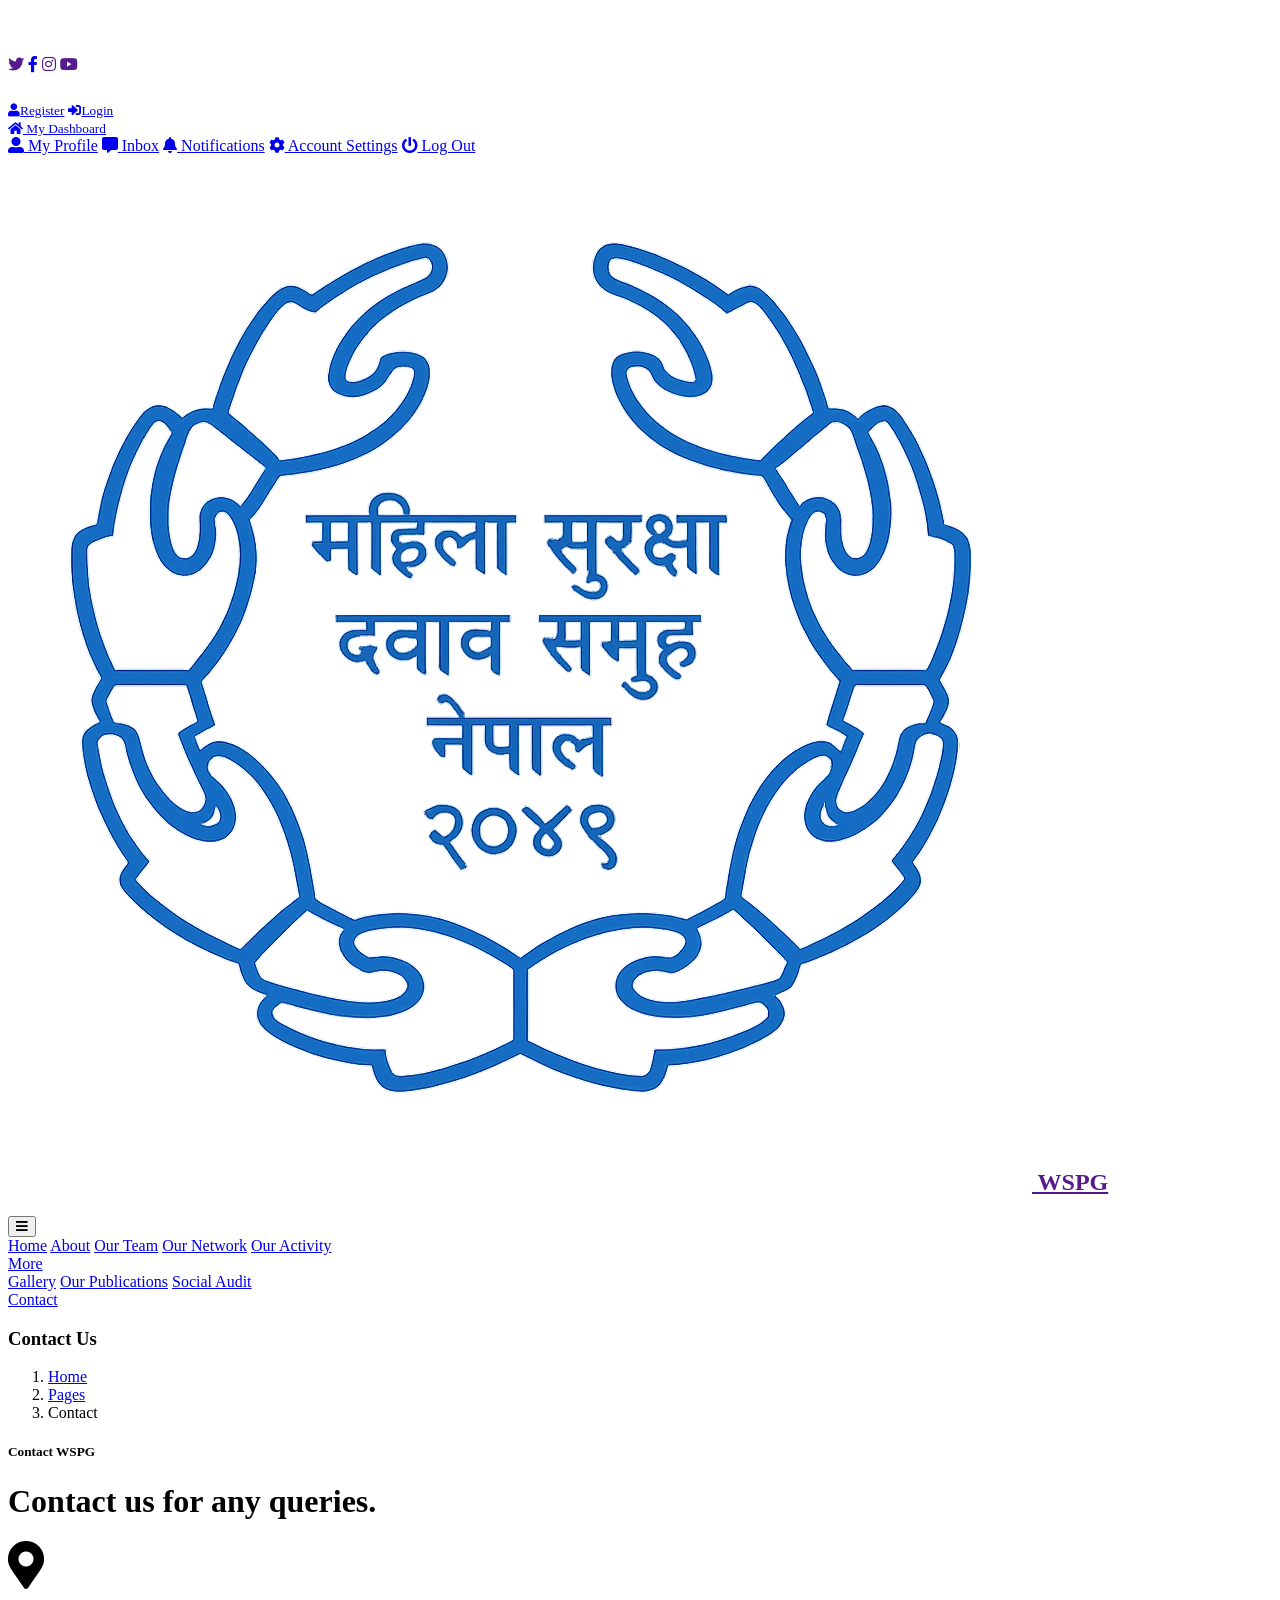
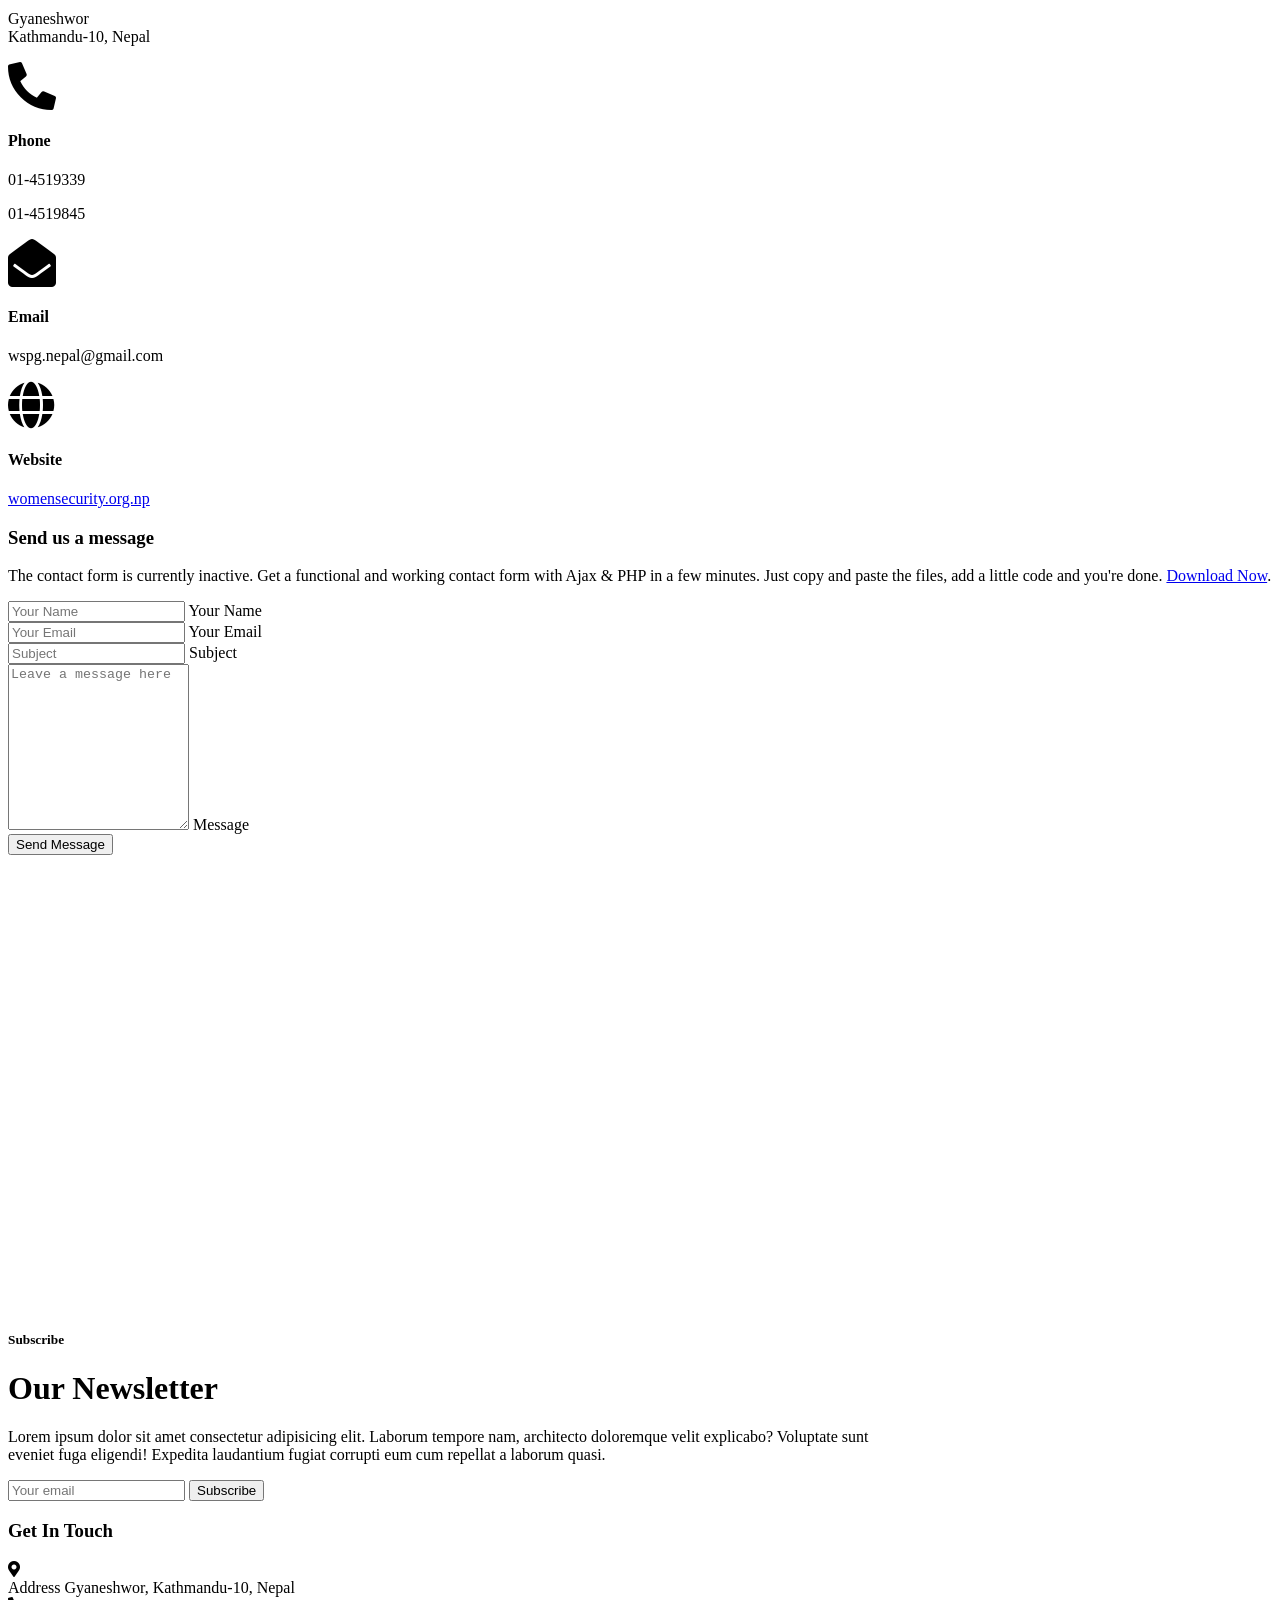
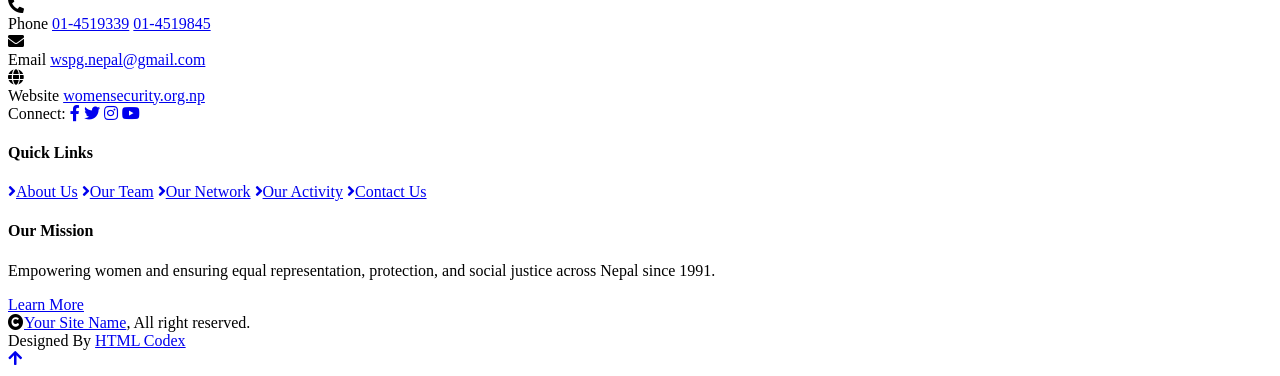
==== contact.html @ 5ae5c4f4 "Add files via upload" ====
<!DOCTYPE html>
<html lang="en">

    <head>
        <meta charset="utf-8">
        <title>Travela - Tourism Website Template</title>
        <meta content="width=device-width, initial-scale=1.0" name="viewport">
        <meta content="" name="keywords">
        <meta content="" name="description">

        <!-- Google Web Fonts -->
        <link rel="preconnect" href="https://fonts.googleapis.com">
        <link rel="preconnect" href="https://fonts.gstatic.com" crossorigin>
        <link href="https://fonts.googleapis.com/css2?family=Jost:wght@500;600&family=Roboto&display=swap" rel="stylesheet"> 

        <!-- Icon Font Stylesheet -->
        <link rel="stylesheet" href="https://use.fontawesome.com/releases/v5.15.4/css/all.css"/>
        <link href="https://cdn.jsdelivr.net/npm/bootstrap-icons@1.4.1/font/bootstrap-icons.css" rel="stylesheet">

        <!-- Libraries Stylesheet -->
        <link href="lib/owlcarousel/assets/owl.carousel.min.css" rel="stylesheet">
        <link href="lib/lightbox/css/lightbox.min.css" rel="stylesheet">


        <!-- Customized Bootstrap Stylesheet -->
        <link href="css/bootstrap.min.css" rel="stylesheet">

        <!-- Template Stylesheet -->
        <link href="css/style.css" rel="stylesheet">
    </head>

    <body>

        <!-- Spinner Start -->
        <div id="spinner" class="show bg-white position-fixed translate-middle w-100 vh-100 top-50 start-50 d-flex align-items-center justify-content-center">
            <div class="spinner-border text-primary" style="width: 3rem; height: 3rem;" role="status">
                <span class="sr-only">Loading...</span>
            </div>
        </div>
        <!-- Spinner End -->

        <!-- Topbar Start -->
        <div class="container-fluid bg-primary px-5 d-none d-lg-block">
            <div class="row gx-0">
                <div class="col-lg-8 text-center text-lg-start mb-2 mb-lg-0">
                    <div class="d-inline-flex align-items-center" style="height: 45px;">
                        <a class="btn btn-sm btn-outline-light btn-sm-square rounded-circle me-2" href=""><i class="fab fa-twitter fw-normal"></i></a>
                        <a class="btn btn-sm btn-outline-light btn-sm-square rounded-circle me-2" href="https://www.facebook.com/profile.php?id=100064799523772"><i class="fab fa-facebook-f fw-normal"></i></a>
                        <a class="btn btn-sm btn-outline-light btn-sm-square rounded-circle me-2" href=""><i class="fab fa-instagram fw-normal"></i></a>
                        <a class="btn btn-sm btn-outline-light btn-sm-square rounded-circle" href=""><i class="fab fa-youtube fw-normal"></i></a>
                    </div>
                </div>
                <div class="col-lg-4 text-center text-lg-end">
                    <div class="d-inline-flex align-items-center" style="height: 45px;">
                        <a href="#"><small class="me-3 text-light"><i class="fa fa-user me-2"></i>Register</small></a>
                        <a href="#"><small class="me-3 text-light"><i class="fa fa-sign-in-alt me-2"></i>Login</small></a>
                        <div class="dropdown">
                            <a href="#" class="dropdown-toggle text-light" data-bs-toggle="dropdown"><small><i class="fa fa-home me-2"></i> My Dashboard</small></a>
                            <div class="dropdown-menu rounded">
                                <a href="#" class="dropdown-item"><i class="fas fa-user-alt me-2"></i> My Profile</a>
                                <a href="#" class="dropdown-item"><i class="fas fa-comment-alt me-2"></i> Inbox</a>
                                <a href="#" class="dropdown-item"><i class="fas fa-bell me-2"></i> Notifications</a>
                                <a href="#" class="dropdown-item"><i class="fas fa-cog me-2"></i> Account Settings</a>
                                <a href="#" class="dropdown-item"><i class="fas fa-power-off me-2"></i> Log Out</a>
                            </div>
                        </div>
                    </div>
                </div>
            </div>
        </div>
        <!-- Topbar End -->

        <!-- Navbar & Hero Start -->
        <div class="container-fluid position-relative p-0">
            <nav class="navbar navbar-expand-lg navbar-light px-4 px-lg-5 py-3 py-lg-0">
                <a href="" class="navbar-brand p-0">
                    <h1 class="m-0"><img src="wspg.png" alt="WSPG Logo">  WSPG</h1>
                </a>
                <button class="navbar-toggler" type="button" data-bs-toggle="collapse" data-bs-target="#navbarCollapse">
                    <span class="fa fa-bars"></span>
                </button>
                <div class="collapse navbar-collapse" id="navbarCollapse">
                    <div class="navbar-nav ms-auto py-0">
                        <a href="index.html" class="nav-item nav-link">Home</a>
                        <a href="about.html" class="nav-item nav-link">About</a>
                        <a href="services.html" class="nav-item nav-link">Our Team</a>
                        <a href="packages.html" class="nav-item nav-link">Our Network</a>
                        <a href="blog.html" class="nav-item nav-link">Our Activity</a>
                        <div class="nav-item dropdown">
                            <a href="#" class="nav-link dropdown-toggle" data-bs-toggle="dropdown">More</a>
                            <div class="dropdown-menu m-0">
                                <a href="destination.html" class="dropdown-item">Gallery</a>
                                <a href="tour.html" class="dropdown-item">Our Publications</a>
                                <a href="booking.html" class="dropdown-item">Social Audit</a>
                            </div>
                        </div>
                        <a href="contact.html" class="nav-item nav-link active">Contact</a>
                    </div>
                </div>
            </nav>
        </div>
        <!-- Navbar & Hero End -->

        <!-- Header Start -->
        <div class="container-fluid bg-breadcrumb">
            <div class="container text-center py-5" style="max-width: 900px;">
                <h3 class="text-white display-3 mb-4">Contact Us</h1>
                <ol class="breadcrumb justify-content-center mb-0">
                    <li class="breadcrumb-item"><a href="index.html">Home</a></li>
                    <li class="breadcrumb-item"><a href="#">Pages</a></li>
                    <li class="breadcrumb-item active text-white">Contact</li>
                </ol>    
            </div>
        </div>
        <!-- Header End -->

        <!-- Contact Start -->
        <div class="container-fluid contact bg-light py-5">
            <div class="container py-5">
                <div class="mx-auto text-center mb-5" style="max-width: 900px;">
                    <h5 class="section-title px-3">Contact WSPG</h5>
                    <h1 class="mb-0">Contact us for any queries.</h1>
                </div>
                <div class="row g-5 align-items-center">
                    <div class="col-lg-4">
                        <div class="bg-white rounded p-4">
                            <div class="text-center mb-4">
                                <i class="fa fa-map-marker-alt fa-3x text-primary"></i>
                                <h4 class="text-primary"><Address></Address></h4>
                                <p class="mb-0">Gyaneshwor<br>Kathmandu-10, Nepal</p>
                            </div>
                            <div class="text-center mb-4">
                                <i class="fa fa-phone-alt fa-3x text-primary mb-3"></i>
                                <h4 class="text-primary">Phone</h4>
                                <p class="mb-0">01-4519339</p>
                                <p class="mb-0">01-4519845</p>
                            </div>
                           
                            <div class="text-center mb-4">
                                <i class="fa fa-envelope-open fa-3x text-primary mb-3"></i>
                                <h4 class="text-primary">Email</h4>
                                <p class="mb-0">wspg.nepal@gmail.com</p>
                            </div>

                            <div class="text-center">
                                <i class="fa fa-globe fa-3x text-primary mb-3"></i>
                                <h4 class="text-primary">Website</h4>
                                <p class="mb-0"><a href="https://womensecurity.org.np" target="_blank" class="text-body">womensecurity.org.np</a></p>
                            </div>
                        </div>
                    </div>
                    <div class="col-lg-8">
                        <h3 class="mb-2">Send us a message</h3>
                        <p class="mb-4">The contact form is currently inactive. Get a functional and working contact form with Ajax & PHP in a few minutes. Just copy and paste the files, add a little code and you're done. <a href="https://htmlcodex.com/contact-form">Download Now</a>.</p>
                        <form>
                            <div class="row g-3">
                                <div class="col-md-6">
                                    <div class="form-floating">
                                        <input type="text" class="form-control border-0" id="name" placeholder="Your Name">
                                        <label for="name">Your Name</label>
                                    </div>
                                </div>
                                <div class="col-md-6">
                                    <div class="form-floating">
                                        <input type="email" class="form-control border-0" id="email" placeholder="Your Email">
                                        <label for="email">Your Email</label>
                                    </div>
                                </div>
                                <div class="col-12">
                                    <div class="form-floating">
                                        <input type="text" class="form-control border-0" id="subject" placeholder="Subject">
                                        <label for="subject">Subject</label>
                                    </div>
                                </div>
                                <div class="col-12">
                                    <div class="form-floating">
                                        <textarea class="form-control border-0" placeholder="Leave a message here" id="message" style="height: 160px"></textarea>
                                        <label for="message">Message</label>
                                    </div>
                                </div>
                                <div class="col-12">
                                    <button class="btn btn-primary w-100 py-3" type="submit">Send Message</button>
                                </div>
                            </div>
                        </form>
                    </div>
                    <div class="col-12">
                        <div class="rounded">
                            <iframe class="rounded w-100" 
                            style="height: 450px;" src="https://maps.google.com/maps?q=27.7081,85.3385&t=&z=18&ie=UTF8&iwloc=&output=embed" 
                            loading="lazy" referrerpolicy="no-referrer-when-downgrade" frameborder="0" scrolling="no" marginheight="0" marginwidth="0"></iframe>
                        </div>
                    </div>
                </div>
            </div>
        </div>
        <!-- Contact End -->

        <!-- Subscribe Start -->
        <div class="container-fluid subscribe py-5">
            <div class="container text-center py-5">
                <div class="mx-auto text-center" style="max-width: 900px;">
                    <h5 class="subscribe-title px-3">Subscribe</h5>
                    <h1 class="text-white mb-4">Our Newsletter</h1>
                    <p class="text-white mb-5">Lorem ipsum dolor sit amet consectetur adipisicing elit. Laborum tempore nam, architecto doloremque velit explicabo? Voluptate sunt eveniet fuga eligendi! Expedita laudantium fugiat corrupti eum cum repellat a laborum quasi.
                    </p>
                    <div class="position-relative mx-auto">
                        <input class="form-control border-primary rounded-pill w-100 py-3 ps-4 pe-5" type="text" placeholder="Your email">
                        <button type="button" class="btn btn-primary rounded-pill position-absolute top-0 end-0 py-2 px-4 mt-2 me-2">Subscribe</button>
                    </div>
                </div>
            </div>
        </div>
        <!-- Subscribe End -->

   <!-- Footer Start -->
        <div class="container-fluid footer py-5">
            <div class="container py-5">
                <div class="row g-5">
                    <div class="col-md-6 col-lg-6 col-xl-5">
                        <div class="footer-item d-flex flex-column contact-item-box">
                            <h3 class="mb-4 text-white font-weight-bold">Get In Touch</h3>
                            
                            <div class="d-flex align-items-start mb-3">
                                <div class="contact-icon-bg me-3 mt-1">
                                    <i class="fas fa-map-marker-alt text-white"></i>
                                </div>
                                <div>
                                    <span class="text-light fw-bold d-block mb-1">Address</span>
                                    <span class="text-white-50 fs-5">Gyaneshwor, Kathmandu-10, Nepal</span>
                                </div>
                            </div>

                            <div class="d-flex align-items-start mb-3">
                                <div class="contact-icon-bg me-3 mt-1">
                                    <i class="fas fa-phone-alt text-white"></i>
                                </div>
                                <div>
                                    <span class="text-light fw-bold d-block mb-1">Phone</span>
                                    <a href="tel:014519339" class="text-white-50 fs-5 text-decoration-none hover-light me-3">01-4519339</a>
                                    <a href="tel:014519845" class="text-white-50 fs-5 text-decoration-none hover-light">01-4519845</a>
                                </div>
                            </div>

                            <div class="d-flex align-items-start mb-3">
                                <div class="contact-icon-bg me-3 mt-1">
                                    <i class="fas fa-envelope text-white"></i>
                                </div>
                                <div>
                                    <span class="text-light fw-bold d-block mb-1">Email</span>
                                    <a href="mailto:wspg.nepal@gmail.com" class="text-white-50 fs-5 text-decoration-none hover-light">wspg.nepal@gmail.com</a>
                                </div>
                            </div>

                            <div class="d-flex align-items-start mb-4">
                                <div class="contact-icon-bg me-3 mt-1">
                                    <i class="fas fa-globe text-white"></i>
                                </div>
                                <div>
                                    <span class="text-light fw-bold d-block mb-1">Website</span>
                                    <a href="http://womensecurity.org.np" target="_blank" class="text-white-50 fs-5 text-decoration-none hover-light">womensecurity.org.np</a>
                                </div>
                            </div>

                            <div class="d-flex align-items-center mt-2">
                                <span class="text-white me-3 fw-bold fs-5">Connect:</span>
                                <a class="btn-square btn btn-primary rounded-circle me-2" href="#"><i class="fab fa-facebook-f"></i></a>
                                <a class="btn-square btn btn-primary rounded-circle me-2" href="#"><i class="fab fa-twitter"></i></a>
                                <a class="btn-square btn btn-primary rounded-circle me-2" href="#"><i class="fab fa-instagram"></i></a>
                                <a class="btn-square btn btn-primary rounded-circle me-2" href="#"><i class="fab fa-youtube"></i></a>
                            </div>
                        </div>
                    </div>
                    <div class="col-md-6 col-lg-6 col-xl-3">
                        <div class="footer-item d-flex flex-column">
                            <h4 class="mb-4 text-white">Quick Links</h4>
                            <a href="about.html" class="text-white-50 fs-5 mb-2"><i class="fas fa-angle-right me-2"></i>About Us</a>
                            <a href="services.html" class="text-white-50 fs-5 mb-2"><i class="fas fa-angle-right me-2"></i>Our Team</a>
                            <a href="packages.html" class="text-white-50 fs-5 mb-2"><i class="fas fa-angle-right me-2"></i>Our Network</a>
                            <a href="blog.html" class="text-white-50 fs-5 mb-2"><i class="fas fa-angle-right me-2"></i>Our Activity</a>
                            <a href="contact.html" class="text-white-50 fs-5 mb-2"><i class="fas fa-angle-right me-2"></i>Contact Us</a>
                        </div>
                    </div>
                    <div class="col-md-6 col-lg-6 col-xl-4">
                        <div class="footer-item d-flex flex-column">
                            <h4 class="mb-4 text-white">Our Mission</h4>
                            <p class="text-white-50 fs-5 mb-3">Empowering women and ensuring equal representation, protection, and social justice across Nepal since 1991.</p>
                            <a href="about.html" class="btn btn-outline-light rounded-pill py-2 px-4 w-auto me-auto mt-2">Learn More</a>
                        </div>
                    </div>
                </div>
            </div>
        </div>
        <!-- Footer End -->
        
        <!-- Copyright Start -->
        <div class="container-fluid copyright text-body py-4">
            <div class="container">
                <div class="row g-4 align-items-center">
                    <div class="col-md-6 text-center text-md-end mb-md-0">
                        <i class="fas fa-copyright me-2"></i><a class="text-white" href="#">Your Site Name</a>, All right reserved.
                    </div>
                    <div class="col-md-6 text-center text-md-start">
                        <!--/*** This template is free as long as you keep the below author’s credit link/attribution link/backlink. ***/-->
                        <!--/*** If you'd like to use the template without the below author’s credit link/attribution link/backlink, ***/-->
                        <!--/*** you can purchase the Credit Removal License from "https://htmlcodex.com/credit-removal". ***/-->
                        Designed By <a class="text-white" href="https://htmlcodex.com">HTML Codex</a>
                    </div>
                </div>
            </div>
        </div>
        <!-- Copyright End -->

        <!-- Back to Top -->
        <a href="#" class="btn btn-primary btn-primary-outline-0 btn-md-square back-to-top"><i class="fa fa-arrow-up"></i></a>   

        
        <!-- JavaScript Libraries -->
        <script src="https://ajax.googleapis.com/ajax/libs/jquery/3.6.4/jquery.min.js"></script>
        <script src="https://cdn.jsdelivr.net/npm/bootstrap@5.0.0/dist/js/bootstrap.bundle.min.js"></script>
        <script src="lib/easing/easing.min.js"></script>
        <script src="lib/waypoints/waypoints.min.js"></script>
        <script src="lib/owlcarousel/owl.carousel.min.js"></script>
        <script src="lib/lightbox/js/lightbox.min.js"></script>
        

        <!-- Template Javascript -->
        <script src="js/main.js"></script>
    </body>

</html>
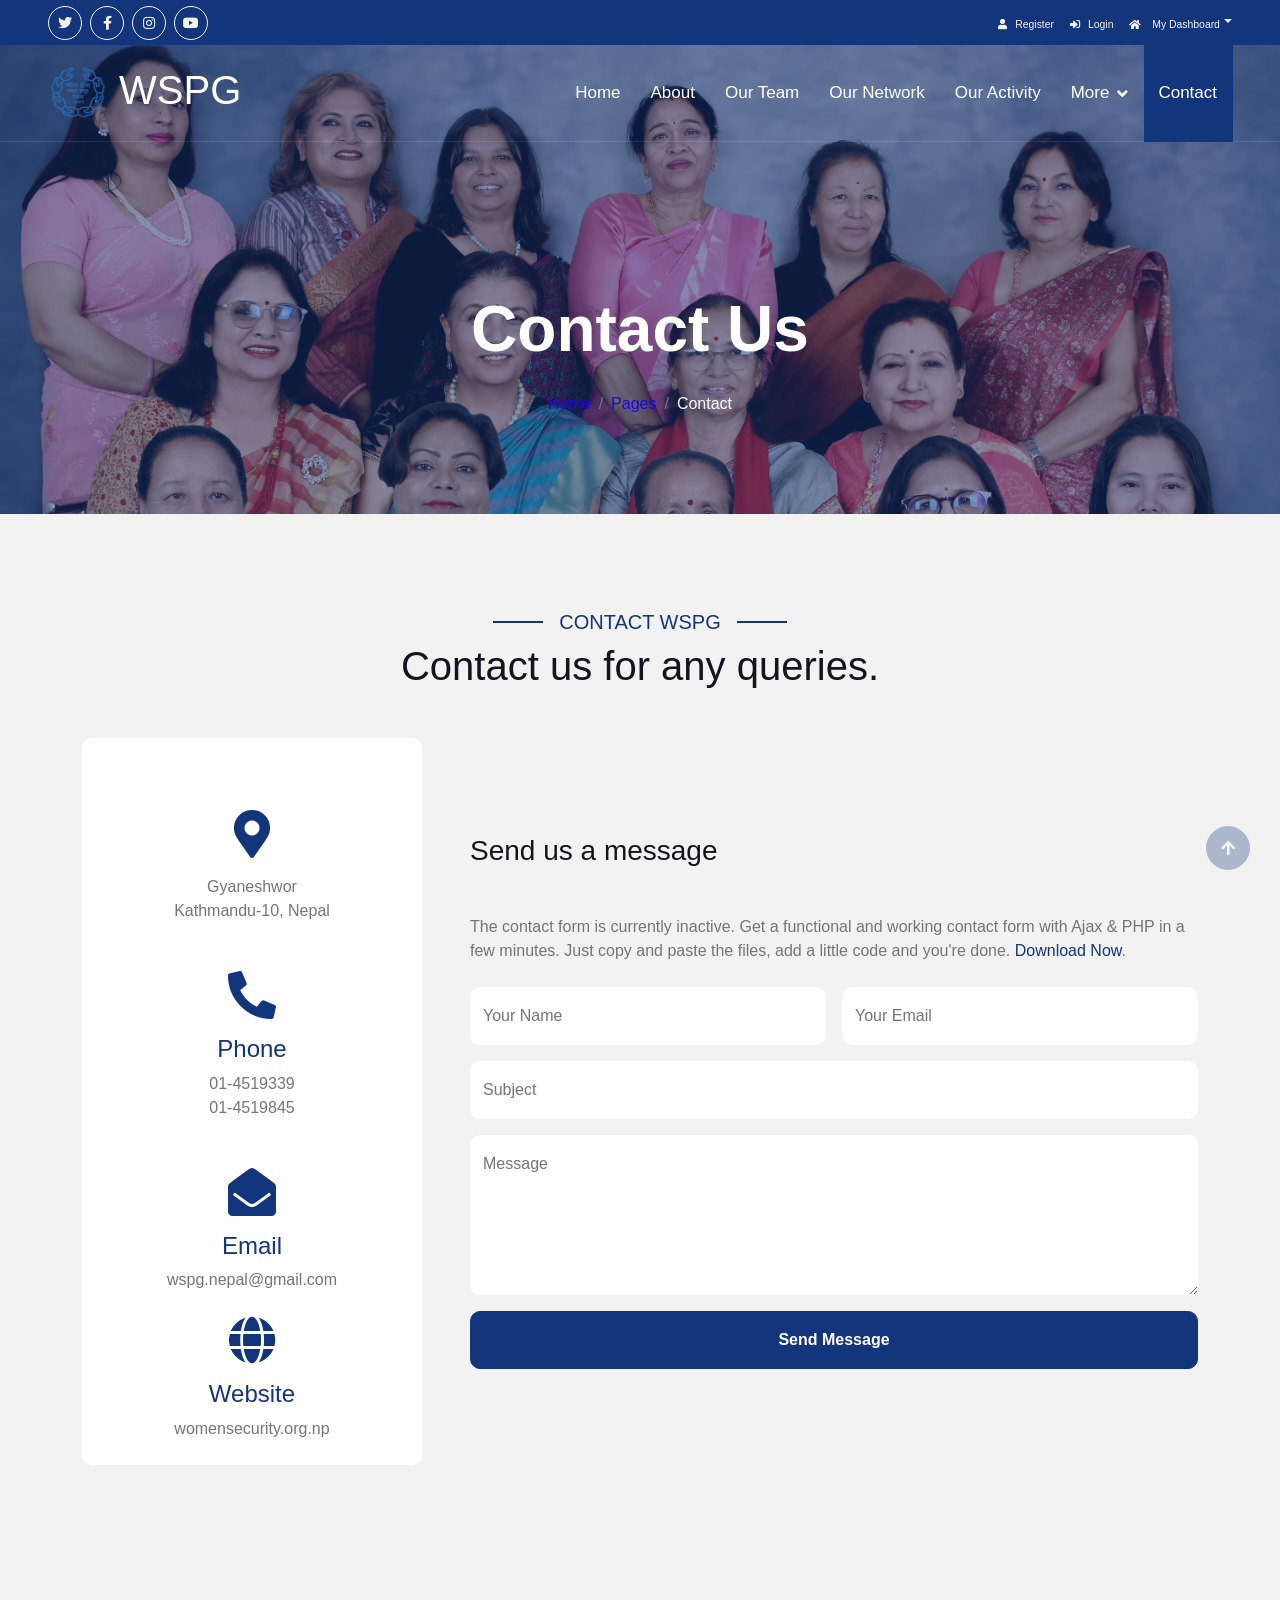
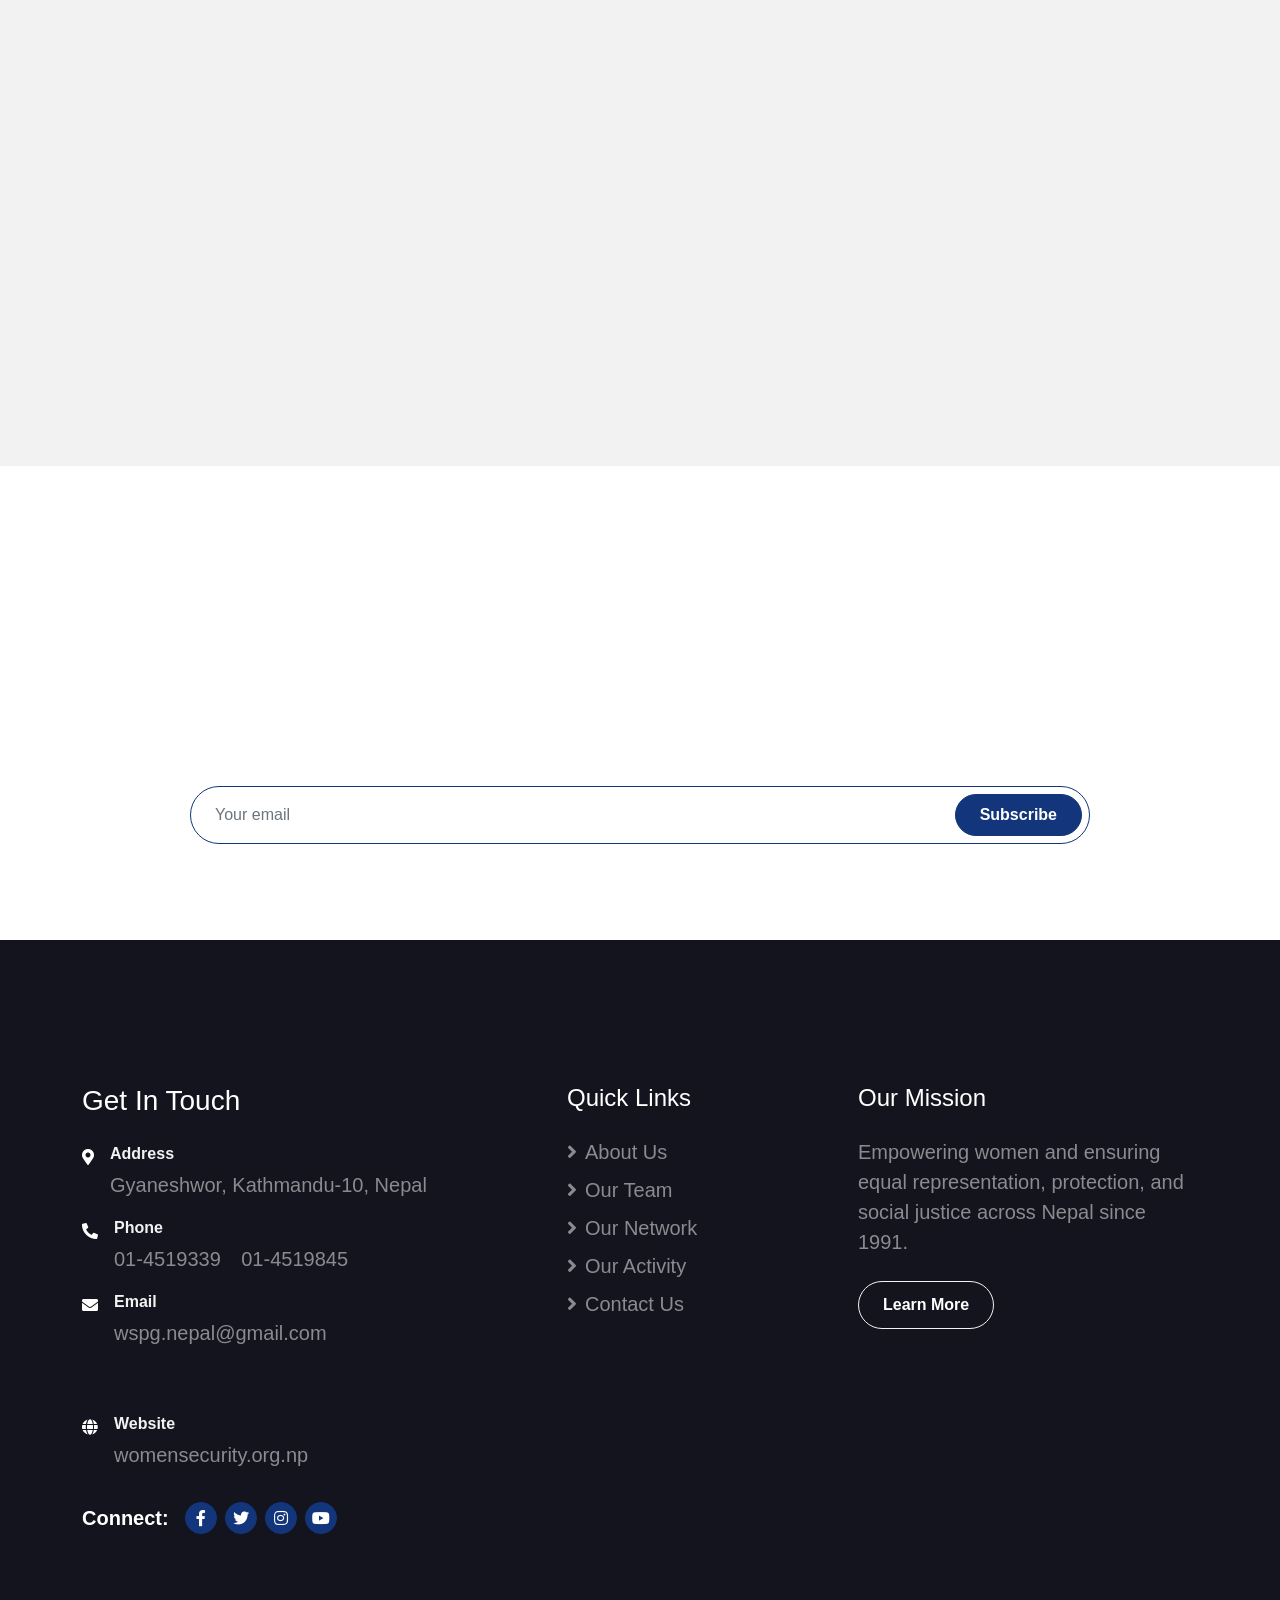
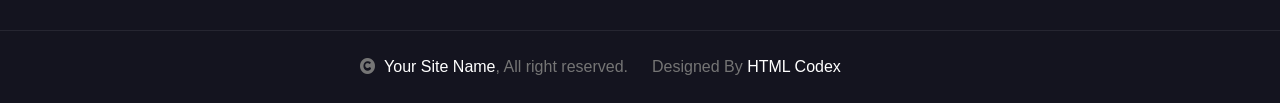
==== commit d4f5a7b6: "Update contact.html" ====
--- a/contact.html
+++ b/contact.html
@@ -202,7 +202,7 @@
                 <div class="mx-auto text-center" style="max-width: 900px;">
                     <h5 class="subscribe-title px-3">Subscribe</h5>
                     <h1 class="text-white mb-4">Our Newsletter</h1>
-                    <p class="text-white mb-5">Lorem ipsum dolor sit amet consectetur adipisicing elit. Laborum tempore nam, architecto doloremque velit explicabo? Voluptate sunt eveniet fuga eligendi! Expedita laudantium fugiat corrupti eum cum repellat a laborum quasi.
+                    <p class="text-white mb-5">Subscribe to our Newsletter to get the latest updates from WSPG.
                     </p>
                     <div class="position-relative mx-auto">
                         <input class="form-control border-primary rounded-pill w-100 py-3 ps-4 pe-5" type="text" placeholder="Your email">
@@ -328,4 +328,4 @@
         <script src="js/main.js"></script>
     </body>
 
-</html>+</html>
--- a/css/style.css
+++ b/css/style.css
@@ -0,0 +1,1247 @@
+
+/*** Spinner Start ***/
+/*** Spinner ***/
+#spinner {
+    opacity: 0;
+    visibility: hidden;
+    transition: opacity .5s ease-out, visibility 0s linear .5s;
+    z-index: 99999;
+}
+
+#spinner.show {
+    transition: opacity .5s ease-out, visibility 0s linear 0s;
+    visibility: visible;
+    opacity: 1;
+}
+/*** Spinner End ***/
+
+.back-to-top {
+    position: fixed;
+    right: 30px;
+    bottom: 30px;
+    display: flex;
+    width: 45px;
+    height: 45px;
+    align-items: center;
+    justify-content: center;
+    transition: 0.5s;
+    z-index: 99;
+}
+
+/*** Button Start ***/
+.btn {
+    font-weight: 600;
+    transition: .5s;
+}
+
+.btn-square {
+    width: 32px;
+    height: 32px;
+}
+
+.btn-sm-square {
+    width: 34px;
+    height: 34px;
+}
+
+.btn-md-square {
+    width: 44px;
+    height: 44px;
+}
+
+.btn-lg-square {
+    width: 56px;
+    height: 56px;
+}
+
+.btn-square,
+.btn-sm-square,
+.btn-md-square,
+.btn-lg-square {
+    padding: 0;
+    display: flex;
+    align-items: center;
+    justify-content: center;
+    font-weight: normal;
+    border-radius: 50%;
+}
+
+.btn.btn-primary {
+    box-shadow: inset 0 0 0 0 var(--bs-primary);
+}
+
+.btn.btn-primary:hover {
+    box-shadow: inset 300px 0 0 0 var(--bs-light) !important;
+    color: var(--bs-primary) !important;
+}
+
+.btn.btn-light {
+    box-shadow: inset 0 0 0 0 var(--bs-primary);
+}
+
+.btn.btn-light:hover {
+    box-shadow: inset 300px 0 0 0 var(--bs-primary);
+    color: var(--bs-light) !important;
+}
+
+.btn-hover {
+    transition: 0.5s;
+}
+
+.btn-hover:hover {
+    color: var(--bs-secondary) !important;
+}
+
+/*** Section Title Start ***/
+.section-title {
+    position: relative;
+    display: inline-block;
+    text-transform: uppercase;
+    color: var(--bs-primary);
+}
+
+.section-title::before {
+    content: "";
+    width: 50px;
+    position: absolute;
+    top: 50%;
+    right: 0;
+    transform: translateY(-50%);
+    margin-right: -50px;
+    border: 1px solid var(--bs-primary) !important;
+}
+
+.section-title::after {
+    content: "";
+    width: 50px;
+    position: absolute;
+    top: 50%;
+    left: 0;
+    transform: translateY(-50%);
+    margin-left: -50px;
+    border: 1px solid var(--bs-primary) !important;
+}
+
+
+/*** Topbar Start ***/
+.fixed-top .container {
+    transition: 0.5s;
+}
+
+.topbar {
+    padding: 2px 10px 2px 20px;
+    background: var(--bs-primary) !important;
+}
+
+.topbar a,
+.topbar a i {
+    transition: 0.5s;
+}
+
+.topbar a:hover,
+.topbar a i:hover {
+    color: var(--bs-secondary) !important;
+}
+
+
+@media (max-width: 768px) {
+    .topbar {
+        display: none;    
+    }
+}
+/*** Topbar End ***/
+
+
+/*** Navbar ***/
+.navbar-light .navbar-nav .nav-link {
+    font-family: 'Roboto', sans-serif;
+    position: relative;
+    padding: 35px 15px;
+    color: var(--bs-white) !important;
+    font-size: 17px;
+    font-weight: 400;
+    outline: none;
+    transition: .5s;
+}
+
+.sticky-top.navbar-light .navbar-nav .nav-link {
+    padding: 20px 15px;
+    color: var(--bs-dark) !important;
+}
+
+.navbar-light .navbar-nav .nav-link:hover,
+.navbar-light .navbar-nav .nav-link.active {
+    color: var(--bs-white) !important;
+}
+
+.navbar-light .navbar-brand h1 {
+    color: var(--bs-white);
+}
+
+.sticky-top.navbar-light .navbar-brand h1 {
+    color: var(--bs-primary);
+}
+
+.navbar-light .navbar-brand img {
+    max-height: 60px;
+    transition: .5s;
+}
+
+.sticky-top.navbar-light .navbar-brand img {
+    max-height: 45px;
+}
+
+.navbar .dropdown-toggle::after {
+    border: none;
+    content: "\f107";
+    font-family: "Font Awesome 5 Free";
+    font-weight: 900;
+    vertical-align: middle;
+    margin-left: 8px;
+}
+
+@media (min-width: 1200px) {
+    .navbar .nav-item .dropdown-menu {
+        display: block;
+        visibility: hidden;
+        top: 100%;
+        transform: rotateX(-75deg);
+        transform-origin: 0% 0%;
+        border: 0;
+        border-radius: 10px;
+        transition: .5s;
+        opacity: 0;
+    }
+}
+
+.dropdown .dropdown-menu a:hover {
+    background: var(--bs-primary);
+    color: var(--bs-white);
+}
+
+.navbar .nav-item:hover .dropdown-menu {
+    transform: rotateX(0deg);
+    visibility: visible;
+    background: var(--bs-light);
+    transition: .5s;
+    opacity: 1;
+}
+
+@media (max-width: 991.98px) {
+    .sticky-top.navbar-light {
+        position: relative;
+        background: var(--bs-white);
+    }
+
+    .navbar-light .navbar-brand h1 {
+        color: var(--bs-primary);
+    }
+
+    .navbar.navbar-expand-lg .navbar-toggler {
+        padding: 10px 20px;
+        border: 1px solid var(--bs-primary);
+        color: var(--bs-primary);
+    }
+
+    .navbar-light .navbar-collapse {
+        margin-top: 15px;
+        border-top: 1px solid #DDDDDD;
+    }
+
+    .navbar-light .navbar-nav .nav-link,
+    .sticky-top.navbar-light .navbar-nav .nav-link {
+        padding: 10px 0;
+        color: var(--bs-dark) !important;
+    }
+
+    .navbar-light .navbar-nav .nav-link:hover,
+    .navbar-light .navbar-nav .nav-link.active  {
+        color: var(--bs-primary) !important;
+    }
+
+    .navbar-light .navbar-brand img {
+        max-height: 45px;
+    }
+}
+
+@media (min-width: 992px) {
+    .navbar-light {
+        position: absolute;
+        width: 100%;
+        top: 0;
+        left: 0;
+        border-bottom: 1px solid rgba(255, 255, 255, .1);
+        z-index: 999;
+    }
+    
+    .sticky-top.navbar-light {
+        position: fixed;
+        background: var(--bs-light);
+    }
+
+    .navbar-light .navbar-nav .nav-link::before {
+        position: absolute;
+        content: "";
+        width: 100%;
+        height: 0;
+        bottom: -1px;
+        left: 0;
+        background: var(--bs-primary);
+        transition: .5s;
+        z-index: -1;
+    }
+
+    .navbar-light .navbar-nav .nav-link:hover::before,
+    .navbar-light .navbar-nav .nav-link.active::before {
+        height: calc(100% + 1px);
+        left: 1px;
+    }
+
+    .navbar-light .navbar-nav .nav-link.nav-contact::before {
+        display: none;
+    }
+}
+
+/*** Carousel Hero Header Start ***/
+.carousel-header .carousel-control-prev,
+.carousel-header .carousel-control-next {
+    background: transparent;
+}
+
+.carousel-header .carousel-control-prev .carousel-control-prev-icon {
+    position: absolute;
+    top: 50%;
+    left: 0;
+    transform: translateY(-50%);
+    padding: 25px 30px;
+    border-top-left-radius: 0;
+    border-top-right-radius: 50px;
+    border-bottom-left-radius: 0;
+    border-bottom-right-radius: 50px;
+    background-size: 60% 60%;
+}
+
+.carousel-header .carousel-control-next .carousel-control-next-icon {
+    position: absolute;
+    top: 50%;
+    right: 0;
+    transform: translateY(-50%);
+    padding: 25px 30px;
+    border-top-left-radius: 50px;
+    border-top-right-radius: 0;
+    border-bottom-left-radius: 50px;
+    border-bottom-right-radius: 0;
+    background-size: 60% 60%;
+
+}
+
+.carousel-header .carousel .carousel-indicators li,
+.carousel-header .carousel .carousel-indicators li,
+.carousel-header .carousel .carousel-indicators li {
+    opacity: 0;
+}
+
+.carousel-header .carousel-inner .carousel-item {
+    position: relative;
+    min-height: 100vh 
+}
+
+.carousel-header .carousel-inner .carousel-item img {
+    position: absolute;
+    width: 100%;
+    height: 100%;
+    object-fit: cover;
+}
+
+.carousel-header .carousel-inner .carousel-item .carousel-caption  {
+    position: absolute;
+    width: 100%;
+    height: 100%;
+    top: 0;
+    left: 0;
+    padding-top: 60px;
+    display: flex;
+    align-items: center;
+    justify-content: center;
+    text-align: center;
+    background: linear-gradient(rgba(0, 0, 0, .5), rgba(0, 0, 0, 0.5));
+    background-size: cover;
+}
+
+@media (max-width: 768px) {
+    .carousel-header .carousel-inner .carousel-item img,
+    .carousel-header .carousel-inner .carousel-item .carousel-caption {
+        height: 700px;
+        margin-top: -100px;
+    }
+
+    .carousel-header {
+        height: 700px !important;
+    }
+
+    .carousel-header .carousel-control-prev .carousel-control-prev-icon,
+    .carousel-header .carousel-control-next .carousel-control-next-icon {
+        opacity: 0;
+    }
+    
+    .search-bar {
+        margin-top: -100px;
+        transition: 0.5s;
+    }
+}
+/*** Carousel Hero Header End ***/
+
+
+/*** Single Page Hero Header Start ***/
+.bg-breadcrumb {
+    background: linear-gradient(rgba(19, 53, 123, 0.5), rgba(19, 53, 123, 0.5)), url(../img/carousel-1.jpg);
+    background-position: center center;
+    background-repeat: no-repeat;
+    background-size: cover;
+    background-attachment: fixed;
+    padding: 150px 0 50px 0;
+}
+
+.bg-breadcrumb .breadcrumb-item a {
+    color: var(--bs-secondary) !important;
+}
+/*** Single Page Hero Header End ***/
+
+
+/*** About Start ***/
+.about .container .section-about-title {
+    position: relative;
+    display: inline-block;
+    text-transform: uppercase;
+    color: var(--bs-primary);
+}
+
+.about .container .section-about-title::before {
+    content: "";
+    width: 50px;
+    position: absolute;
+    top: 50%;
+    right: 0;
+    transform: translateY(-50%);
+    margin-right: -50px;
+    border: 1px solid var(--bs-primary) !important;
+}
+/*** About End ***/
+
+
+/*** Services Start ***/
+.service .service-content-inner {
+    transition: 0.5s;
+}
+.service .service-content-inner:hover {
+    position: relative;
+    background: var(--bs-primary) !important;
+}
+
+.service .service-content-inner .service-content h5,
+.service .service-content-inner .service-content p,
+.service .service-content-inner .service-icon i {
+    transition: 0.5s;
+}
+
+.service .service-content-inner:hover .service-content h5,
+.service .service-content-inner:hover .service-content p,
+.service .service-content-inner:hover .service-icon i {
+    color: var(--bs-white) !important;
+}
+/*** Service End ***/
+
+
+/*** Destination Start ***/
+.destination .tab-class .tab-content .tab-pane .destination-img {
+    position: relative;
+    overflow: hidden;
+    border-radius: 10px;
+    z-index: 1;
+}
+
+.destination .tab-class .tab-content .tab-pane .destination-img .destination-overlay {
+    position: absolute;
+    bottom: -100%;
+    left: 0;
+    z-index: 3;
+    transition: 0.5s;
+}
+
+.destination .tab-class .tab-content .tab-pane .destination-img .search-icon {
+    position: absolute;
+    width: 100%;
+    height: 100%;
+    top: 0;
+    right: 0;
+    display: flex;
+    justify-content: end;
+    padding: 20px 20px 0 0;
+    background: rgba(0, 0, 0, 0.1);
+    border-radius: 10px;
+    transition: 0.5s;
+
+}
+
+.destination .tab-class .tab-content .tab-pane .destination-img .search-icon a i {
+    opacity: 0;
+    transition: 0.5s;
+}
+
+.destination .tab-class .nav-item {
+    padding: 0 0 20px 0;
+}
+.destination .tab-class .nav-item a.active {
+    background: var(--bs-primary) !important;
+}
+
+.destination .tab-class .nav-item a.active span {
+    color: var(--bs-white) !important;
+}
+
+.destination .tab-class .tab-content .destination-img:hover .search-icon {
+    background: rgba(19, 53, 123, 0.4);
+}
+
+.destination .tab-class .tab-content .destination-img:hover .destination-overlay {
+    bottom: 0;
+}
+
+.destination .tab-class .tab-content .destination-img:hover .search-icon a i {
+    opacity: 1;
+}
+
+.destination .tab-class .tab-content .destination-img img {
+    transition: 0.5s;
+}
+
+.destination .tab-class .tab-content .destination-img:hover img {
+    transform: scale(1.2);
+}
+/*** Destination End ***/
+
+
+/*** Packages Start ***/
+.packages .packages-item .packages-img {
+    position: relative;
+    overflow: hidden;
+    transition: 0.5s;
+    border-top-right-radius: 10px;
+    border-top-left-radius: 10px;
+    z-index: 1;
+}
+
+.packages .packages-item .packages-img .packages-info {
+    background: rgba(0, 0, 0, .3);
+}
+
+.packages .packages-item .packages-img .packages-info small,
+.packages .packages-item .packages-img .packages-info small i {
+    color: var(--bs-white);
+    transition: 0.5s;
+}
+
+.packages .packages-item .packages-img::after {
+    position: absolute;
+    content: "";
+    width: 0;
+    height: 0;
+    top: 50%;
+    left: 50%;
+    transform: translate(-50%, -50%);
+    border: 0px solid;
+    border-radius: 10px !important;
+    visibility: hidden;
+    transition: 0.7s;
+    z-index: 3;
+}
+
+.packages .packages-item .packages-img:hover.packages-img::after {
+    width: 100%;
+    height: 100%;
+    border: 300px solid;
+    border-color: rgba(19, 53, 123, 0.6) rgba(19, 53, 123, 0.6) rgba(19, 53, 123, 0.6) rgba(19, 53, 123, 0.6);
+    visibility: visible;
+}
+
+.packages .packages-item .packages-img small,
+.packages .packages-item .packages-img small i {
+    transition: 0.5s;
+}
+
+.packages .packages-item .packages-img:hover small,
+.packages .packages-item .packages-img:hover small i {
+    color: var(--bs-white) !important;
+
+}
+
+.packages .packages-item .packages-img img {
+    transition: 0.5s;
+}
+
+.packages .packages-item .packages-img:hover img {
+    transform: scale(1.3);
+}
+
+.packages .packages-item .packages-img .packages-price {
+    position: absolute;
+    width: 100px; 
+    top: 0; 
+    left: 50%; 
+    transform: translateX(-50%);
+    display: inline-block;
+    background: var(--bs-primary);
+    color: var(--bs-white);
+    border-bottom-left-radius: 10px;
+    border-bottom-right-radius: 10px; 
+    z-index: 5;
+}
+
+.packages .packages-carousel {
+    position: relative;
+}
+
+.packages .packages-carousel .owl-nav .owl-prev {
+    position: absolute;
+    top: -50px;
+    left: 0;
+    padding: 5px 30px;
+    border: 1px solid var(--bs-primary);
+    border-radius: 30px;
+    transition: 0.5s;
+}
+
+.packages .packages-carousel .owl-nav .owl-next {
+    position: absolute;
+    top: -50px;
+    right: 0;
+    padding: 5px 30px;
+    border: 1px solid var(--bs-primary);
+    border-radius: 30px;
+    transition: 0.5s;
+}
+
+.packages .packages-carousel .owl-nav .owl-prev i,
+.packages .packages-carousel .owl-nav .owl-next i {
+    color: var(--bs-primary);
+    font-size: 17px;
+    transition: 0.5s;
+}
+
+.packages .packages-carousel .owl-nav .owl-prev:hover,
+.packages .packages-carousel .owl-nav .owl-next:hover {
+    background: var(--bs-primary);
+}
+
+.packages .packages-carousel .owl-nav .owl-prev:hover i,
+.packages .packages-carousel .owl-nav .owl-next:hover i {
+    color: var(--bs-white);
+}
+/*** Packages End ***/
+
+
+/*** Explore Tour Start ***/
+.ExploreTour .tab-class .nav-item {
+    padding: 0 0 20px 0;
+}
+.ExploreTour .tab-class .nav-item a.active {
+    background: var(--bs-primary) !important;
+}
+
+.ExploreTour .tab-class .nav-item a.active span {
+    color: var(--bs-white) !important;
+}
+
+
+/* National Tour Start */
+.ExploreTour #NationalTab-1 .national-item {
+    position: relative;
+    border-radius: 10px;
+    overflow: hidden;
+}
+
+.ExploreTour #NationalTab-1 .national-item img {
+    transition: 0.5s;
+}
+
+.ExploreTour #NationalTab-1 .national-item:hover img {
+    transform: scale(1.2);
+}
+
+.ExploreTour #NationalTab-1 .national-item .national-content {
+    position: absolute;
+    width: 100%;
+    height: 100%;
+    top: 0;
+    left: 0;
+    border-radius: 10px;
+    padding: 20px;
+    background: rgba(0, 0, 0, .2);
+    display: flex;
+    align-items: end;
+    justify-content: center;
+    transition: 0.5s;
+}
+
+.ExploreTour #NationalTab-1 .national-item:hover .national-content {
+    background: rgba(19, 53, 123, .6);
+}
+
+.ExploreTour #NationalTab-1 .national-item .national-plus-icon {
+    position: absolute;
+    top: 50%;
+    left: 50%;
+    transform: translate(-50%, -50%);
+    transition: 0.5s;
+    opacity: 0;
+}
+
+.ExploreTour #NationalTab-1 .national-item:hover .national-plus-icon {
+    opacity: 1;
+}
+
+.ExploreTour #NationalTab-1 .national-item .tour-offer {
+    position: absolute;
+    top: -1px;
+    left: -1px;
+    padding: 20px;
+    border-top-right-radius: 40px;
+    border-top-left-radius: 20px;
+    border-bottom-right-radius: 0;
+    border-bottom-left-radius: 80px;
+    background: var(--bs-primary);
+    color: var(--bs-white);
+}
+
+/* International Tour Start */
+.ExploreTour #InternationalTab-2 .international-item {
+    position: relative;
+    border-radius: 10px;
+    overflow: hidden;
+}
+
+.ExploreTour #InternationalTab-2 .international-item img {
+    transition: 0.5s;
+}
+
+.ExploreTour #InternationalTab-2 .international-item:hover img {
+    transform: scale(1.2);
+}
+
+.ExploreTour #InternationalTab-2 .international-item .tour-offer {
+    position: absolute;
+    top: -1px;
+    left: -1px;
+    padding: 20px;
+    border-top-right-radius: 30px;
+    border-top-left-radius: 20px;
+    border-bottom-right-radius: 0;
+    border-bottom-left-radius: 80px;
+    background: var(--bs-primary);
+    color: var(--bs-white);
+}
+
+.ExploreTour #InternationalTab-2 .international-item .international-content {
+    position: absolute;
+    width: 100%;
+    height: 100%;
+    top: 0;
+    left: 0;
+    border-radius: 10px;
+    padding: 20px;
+    background: rgba(0, 0, 0, .3);
+    display: flex;
+    align-items: end;
+    justify-content: center;
+    transition: 0.5s;
+}
+
+.ExploreTour #InternationalTab-2 .international-item:hover .international-content {
+    background: rgba(19, 53, 123, .6);
+}
+
+.ExploreTour #InternationalTab-2 .international-item .international-content .international-info a {
+    font-size: 14px;
+}
+
+.ExploreTour #InternationalTab-2 .international-item .international-plus-icon {
+    position: absolute;
+    top: 50%;
+    left: 50%;
+    transform: translate(-50%, -50%);
+    transition: 0.5s;
+    opacity: 0;
+}
+
+.ExploreTour #InternationalTab-2 .international-item:hover .international-plus-icon {
+    opacity: 1;
+}
+
+/* carousel Start */
+.ExploreTour #InternationalTab-2 .InternationalTour-carousel .international-item {
+    position: relative;
+    overflow: hidden;
+}
+
+.ExploreTour #InternationalTab-2 .InternationalTour-carousel .owl-dots {
+    margin-top: 30px;
+    display: flex;
+    align-items: center;
+    justify-content: center;
+}
+
+.ExploreTour #InternationalTab-2 .InternationalTour-carousel .owl-dot {
+    position: relative;
+    display: inline-block;
+    margin: 0 5px;
+    width: 15px;
+    height: 15px;
+    background: var(--bs-light);
+    border: 1px solid var(--bs-primary);
+    border-radius: 10px;
+    transition: 0.5s;
+}
+
+.ExploreTour #InternationalTab-2 .InternationalTour-carousel .owl-dot.active {
+    width: 40px;
+    background: var(--bs-primary);
+}
+/*** Explore Tour End ***/
+
+
+/*** Gallery Start ***/
+.gallery .gallery-item {
+    position: relative;
+    overflow: hidden;
+    border-radius: 10px;
+}
+
+.gallery .gallery-item img {
+    min-height: 300px;
+    object-fit: cover;
+}
+
+.gallery .gallery-item .gallery-content {
+    position: absolute;
+    width: 100%;
+    height: 100%;
+    bottom: 0;
+    left: 0;
+    padding: 15px;
+    background: rgba(0, 0, 0, 0.3);
+    border-radius: 10px;
+    display: flex;
+    flex-direction: column;
+    justify-content: end;
+    transition: 0.5s;
+}
+
+.gallery .gallery-item .gallery-content .gallery-info {
+    position: relative;
+    margin-bottom: -100%;
+    opacity: 0;
+    transition: 0.5s;
+}
+
+.gallery .gallery-item .gallery-plus-icon {
+    position: absolute;
+    top: 50%;
+    left: 50%;
+    transform: translate(-50%, -50%);
+    transition: 0.5s;
+    opacity: 0;
+}
+
+.gallery .gallery-item:hover .gallery-content .gallery-info,
+.gallery .gallery-item:hover .gallery-plus-icon {
+   opacity: 1;
+   margin: 0;
+}
+
+.gallery .gallery-item img {
+    transition: 0.5s;
+}
+
+.gallery .gallery-item:hover img {
+    transform: scale(1.2);
+}
+
+.gallery .gallery-item:hover .gallery-content {
+    background: rgba(19, 53, 123, 0.8);
+}
+
+.gallery .tab-class .nav-item {
+    padding: 0 0 20px 0;
+}
+.gallery .tab-class .nav-item a.active {
+    background: var(--bs-primary) !important;
+}
+
+.gallery .tab-class .nav-item a.active span {
+    color: var(--bs-white) !important;
+}
+
+/*** Gallery End ***/
+
+/*** Tour Booking Start ***/
+.booking {
+    background: linear-gradient(rgba(19, 53, 123, .8), rgba(19, 53, 123, .8)), url(../img/tour-booking-bg.jpg);
+    background-position: center center;
+    background-repeat: no-repeat;
+    background-size: cover;
+    background-attachment: fixed;
+    
+}
+
+
+.booking .container .section-booking-title {
+    position: relative;
+    display: inline-block;
+    text-transform: uppercase;
+    color: var(--bs-white);
+}
+
+.booking .container .section-booking-title::before {
+    content: "";
+    width: 50px;
+    position: absolute;
+    top: 50%;
+    right: 0;
+    transform: translateY(-50%);
+    margin-right: -50px;
+    border: 1px solid var(--bs-white) !important;
+}
+
+.booking .container form .btn.btn-primary {
+    box-shadow: inset 0 0 0 0 var(--bs-primary);
+}
+
+.booking .container form .btn.btn-primary:hover {
+    box-shadow: inset 800px 0 0 0 var(--bs-light) !important;
+    color: var(--bs-primary) !important;
+}
+
+
+
+/*** Tour Booking end ***/
+
+/*** Travel Guide Start ***/
+.guide .guide-item .guide-img {
+    position: relative;
+}
+
+.guide .guide-item .guide-img .guide-icon {
+    position: absolute;
+    bottom: 0; 
+    left: 50%; 
+    transform: translate(-50%, -50%);
+    margin-bottom: -50px;
+    display: flex;
+    justify-content: center;
+    border: 1px solid var(--bs-primary);
+    background: var(--bs-light);
+    z-index: 9;
+}
+
+.guide .guide-item .guide-img .guide-img-efects {
+    position: relative;
+    overflow: hidden;
+    border-top-right-radius: 10px;
+    border-top-left-radius: 10px;
+}
+
+.guide .guide-item .guide-img .guide-img-efects::after {
+    content: "";
+    width: 100%;
+    height: 0;
+    position: absolute;
+    top: 0;
+    left: 0;
+    transition: 0.5s;
+}
+
+.guide .guide-item:hover .guide-img-efects::after {
+    height: 100%;
+    border-top-right-radius: 10px;
+    border-top-left-radius: 10px;
+    background: rgba(19, 53, 123, .5);
+}
+
+.guide .guide-item .guide-img-efects img {
+    transition: 0.5s;
+}
+.guide .guide-item:hover .guide-img-efects img {
+    transform: scale(1.1);
+}
+
+.guide .guide-item .guide-title {
+    position: relative;
+    background: var(--bs-light);
+    transition: 0.5s;
+}
+
+.guide .guide-item .guide-title::after {
+    content: "";
+    width: 100%;
+    height: 0;
+    position: absolute;
+    bottom: 0;
+    left: 0;
+    border-bottom-right-radius: 10px;
+    border-bottom-left-radius: 10px;
+    transition: 0.5s;
+}
+
+.guide .guide-item:hover .guide-title::after {
+    height: 100%;
+    background: var(--bs-primary) !important;
+    color: var(--bs-white);
+}
+
+.guide .guide-item .guide-title .guide-title-inner,
+.guide .guide-item:hover .guide-title .guide-title-inner h4 {
+    transition: 0.5s;
+}
+
+.guide .guide-item:hover .guide-title .guide-title-inner {
+    position: relative;
+    color: var(--bs-white) !important;
+    z-index: 2;
+}
+
+.guide .guide-item:hover .guide-title .guide-title-inner h4 {
+    color: var(--bs-white);
+}
+/*** Travel Guide End ***/
+
+
+/*** Blog Start ***/
+.blog .blog-item .blog-img {
+    position: relative;
+}
+
+.blog .blog-item .blog-img .blog-info {
+    position: absolute;
+    width: 100%;
+    left: 0;
+    bottom: 0;
+    display: flex;
+    background: rgba(255, 255, 255, .2);
+    color: var(--bs-white);
+}
+
+.blog .blog-item .blog-img .blog-img-inner {
+    position: relative;
+    border-top-right-radius: 10px;
+    border-top-left-radius: 10px;
+}
+
+.blog .blog-item .blog-img .blog-img-inner .blog-icon {
+    position: absolute;
+    width: 100%;
+    height: 0;
+    top: 50%;
+    left: 50%;
+    transform: translate(-50%, -50%);
+    border-top-right-radius: 10px;
+    border-top-left-radius: 10px;
+    display: flex;
+    align-items: center;
+    justify-content: center;
+    transition: 0.5s;
+}
+
+.blog .blog-item .blog-img .blog-img-inner .blog-icon a {
+    display: flex;
+    align-items: center;
+    justify-content: center;
+    opacity: 0;
+    transition: 0.5s;
+}
+
+.blog .blog-item .blog-img:hover .blog-img-inner .blog-icon a {
+    opacity: 1;
+}
+
+.blog .blog-item .blog-img:hover .blog-img-inner .blog-icon {
+    height: 100%;
+    background: rgba(19, 53, 123, .6);
+    opacity: 1;
+}
+
+.blog .blog-item .blog-img .blog-img-inner {
+    overflow: hidden;
+}
+
+.blog .blog-item .blog-img .blog-img-inner img {
+    transition: 0.5s;
+}
+
+.blog .blog-item .blog-img:hover .blog-img-inner img {
+    transform: scale(1.2);
+}
+/*** Blog End ***/
+
+/*** Testimonial Start ***/
+.testimonial .testimonial-carousel {
+    position: relative;
+}
+
+.testimonial .testimonial-carousel .testimonial-item .testimonial-img {
+    position: relative;
+    width: 100px; 
+    height: 100px; 
+    top: 0; left: 50%; 
+    transform: translate(-50%, -50%);
+    border: 3px solid var(--bs-primary); 
+    border-style: dotted;
+    border-radius: 50%;
+}
+
+.testimonial .testimonial-carousel .owl-dots {
+    margin-top: 30px;
+    display: flex;
+    align-items: center;
+    justify-content: center;
+}
+
+.testimonial .testimonial-carousel .owl-dot {
+    position: relative;
+    display: inline-block;
+    margin: 0 5px;
+    width: 15px;
+    height: 15px;
+    background: var(--bs-light);
+    border: 1px solid var(--bs-primary);
+    border-radius: 10px;
+    transition: 0.5s;
+}
+
+.testimonial .testimonial-carousel .owl-dot.active {
+    width: 40px;
+    background: var(--bs-primary);
+}
+
+.testimonial .testimonial-carousel .owl-nav .owl-prev {
+    position: absolute;
+    top: -55px;
+    left: 0;
+    padding: 5px 30px;
+    border: 1px solid var(--bs-primary);
+    border-radius: 30px;
+    transition: 0.5s;
+}
+
+.testimonial .testimonial-carousel .owl-nav .owl-next {
+    position: absolute;
+    top: -55px;
+    right: 0;
+    padding: 5px 30px;
+    border: 1px solid var(--bs-primary);
+    border-radius: 30px;
+    transition: 0.5s;
+}
+
+.testimonial .testimonial-carousel .owl-nav .owl-prev i,
+.testimonial .testimonial-carousel .owl-nav .owl-next i {
+    color: var(--bs-primary);
+    font-size: 17px;
+    transition: 0.5s;
+}
+
+.testimonial .testimonial-carousel .owl-nav .owl-prev:hover,
+.testimonial .testimonial-carousel .owl-nav .owl-next:hover {
+    background: var(--bs-primary);
+}
+
+.testimonial .testimonial-carousel .owl-nav .owl-prev:hover i,
+.testimonial .testimonial-carousel .owl-nav .owl-next:hover i {
+    color: var(--bs-white);
+}
+
+.testimonial .testimonial-carousel .owl-item.center .testimonial-item .testimonial-comment {
+    background: var(--bs-primary) !important;
+    color: var(--bs-white);
+    transition: 0.5s;
+}
+
+.testimonial .testimonial-carousel .owl-item.center .testimonial-item .testimonial-img {
+    border: 3px solid var(--bs-white); 
+    border-style: dotted;
+    transition: 0.5s;
+}
+/*** Testimonial End ***/
+
+/*** Contact Start ***/
+.contact .container form .btn.btn-primary {
+    box-shadow: inset 0 0 0 0 var(--bs-primary);
+}
+
+.contact .container form .btn.btn-primary:hover {
+    box-shadow: inset 1000px 0 0 0 var(--bs-light) !important;
+    color: var(--bs-primary) !important;
+}
+/*** Contact End ***/
+
+/*** Subscribe Start ***/
+.subscribe {
+    background: linear-gradient(rgba(19, 53, 123, .6), rgba(19, 53, 123, .6)), url(../img/subscribe-img.jpg);
+    background-attachment: fixed;
+    background-position: center center;
+    background-repeat: no-repeat;
+    background-size: cover;
+}
+
+.subscribe .subscribe-title {
+    position: relative;
+    display: inline-block;
+    text-transform: uppercase;
+    color: var(--bs-white);
+}
+
+.subscribe .subscribe-title::before {
+    content: "";
+    width: 50px;
+    position: absolute;
+    top: 50%;
+    right: 0;
+    transform: translateY(-50%);
+    margin-right: -50px;
+    border: 1px solid var(--bs-white) !important;
+}
+
+.subscribe .subscribe-title::after {
+    content: "";
+    width: 50px;
+    position: absolute;
+    top: 50%;
+    left: 0;
+    transform: translateY(-50%);
+    margin-left: -50px;
+    border: 1px solid var(--bs-white) !important;
+}
+/*** Subscribe End ***/
+
+/*** Footer Start ***/
+.footer {
+    background: var(--bs-dark);
+}
+.footer .footer-item a {
+    line-height: 30px;
+    color: var(--bs-white);
+    transition: 0.5s;
+}
+
+.footer .footer-item a:hover {
+    letter-spacing: 2px;
+    color: var(--bs-primary);
+}
+
+/*** Footer End ***/
+
+/*** copyright Start ***/
+.copyright {
+    border-top: 1px solid rgba(255, 255, 255, 0.08);
+    background: var(--bs-dark) !important;
+}
+/*** copyright end ***/
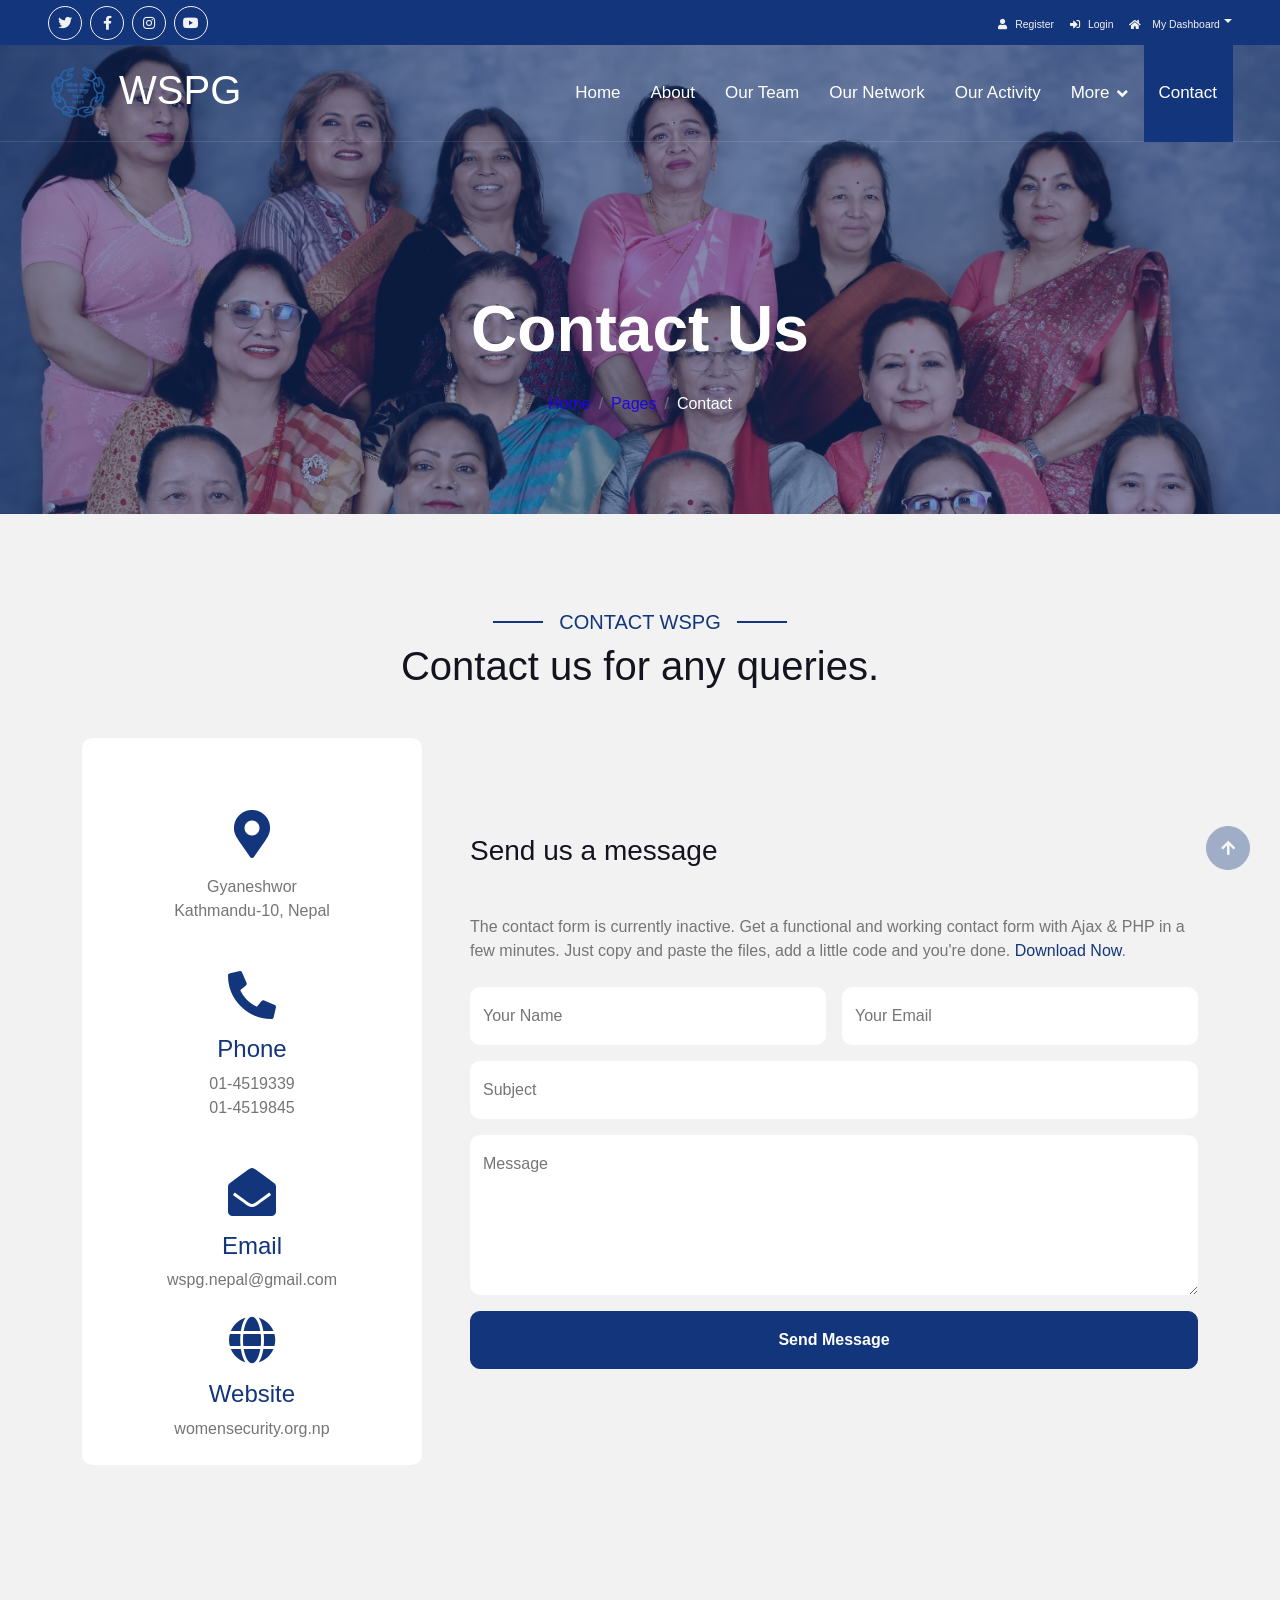
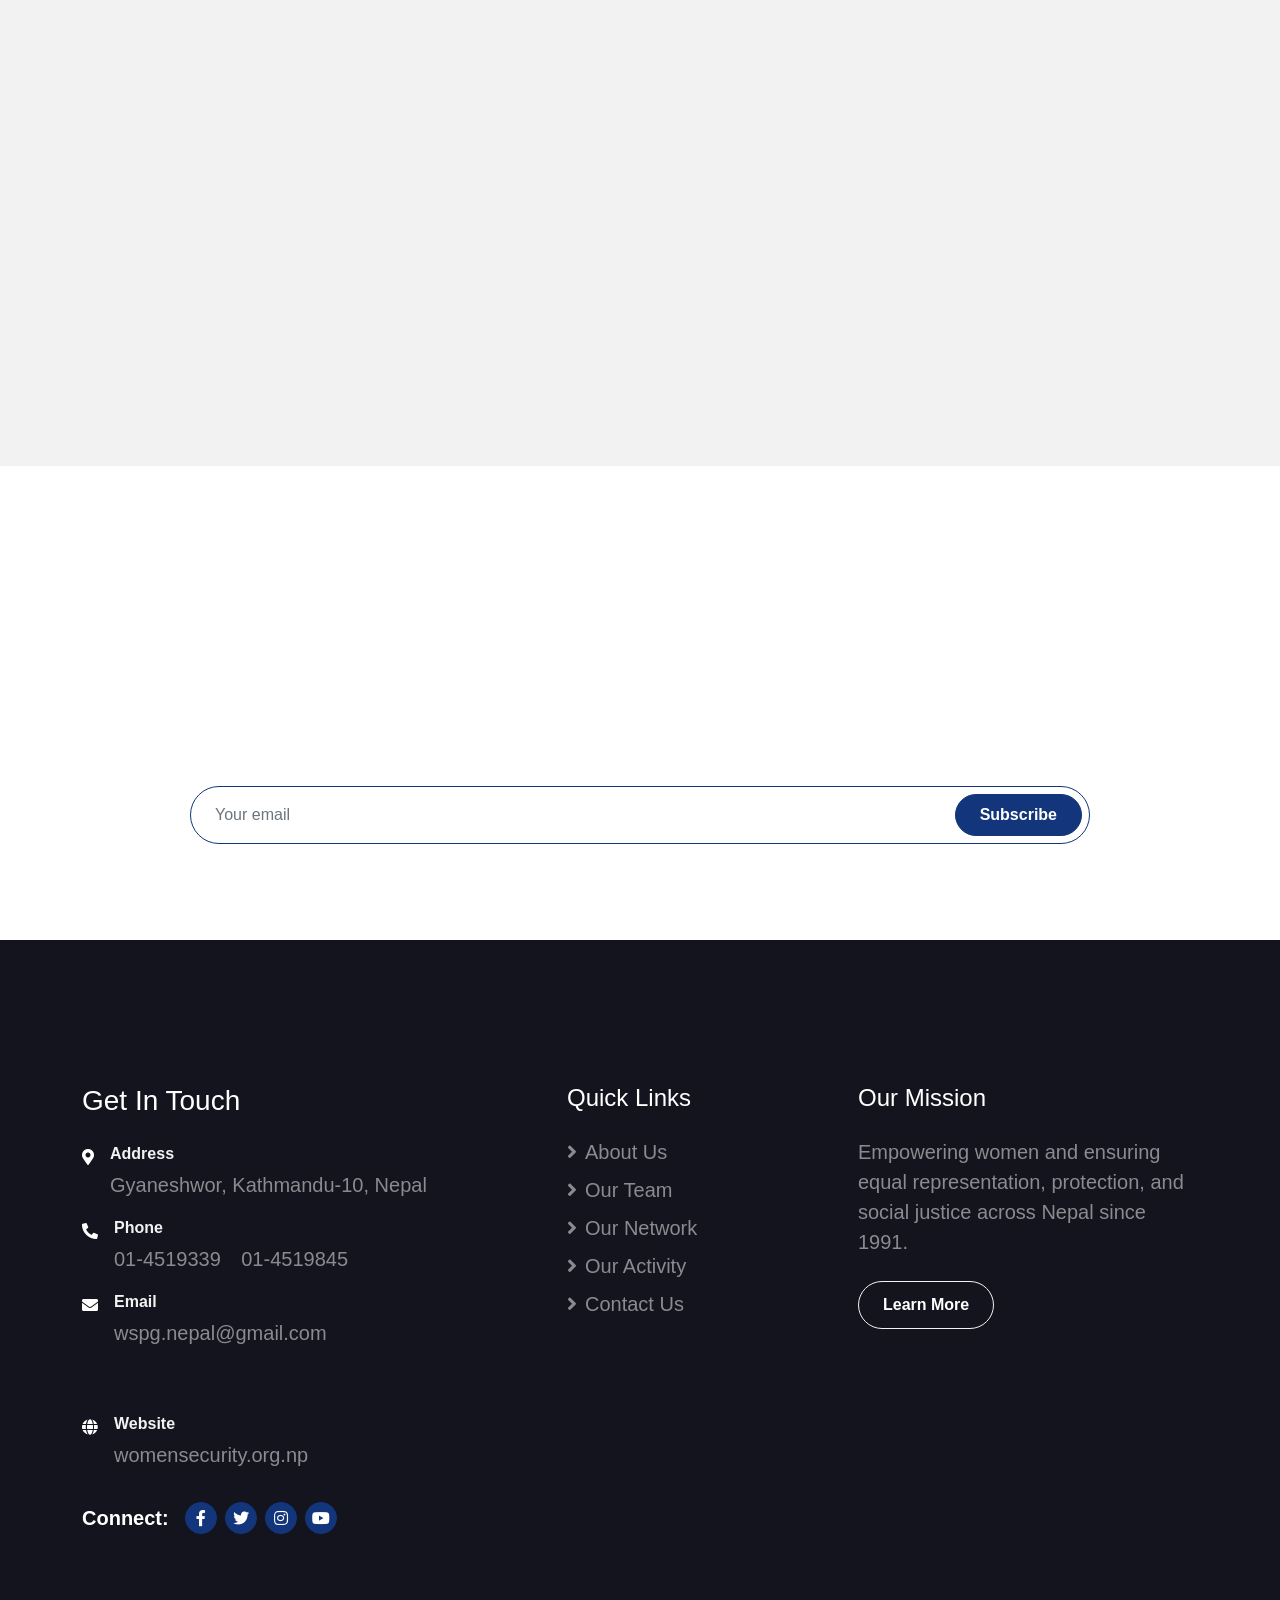
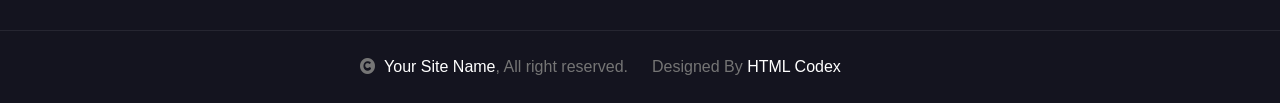
==== commit d93ebd00: "Update contact.html" ====
--- a/contact.html
+++ b/contact.html
@@ -3,7 +3,7 @@
 
     <head>
         <meta charset="utf-8">
-        <title>Travela - Tourism Website Template</title>
+        <title>Contacts </title>
         <meta content="width=device-width, initial-scale=1.0" name="viewport">
         <meta content="" name="keywords">
         <meta content="" name="description">
